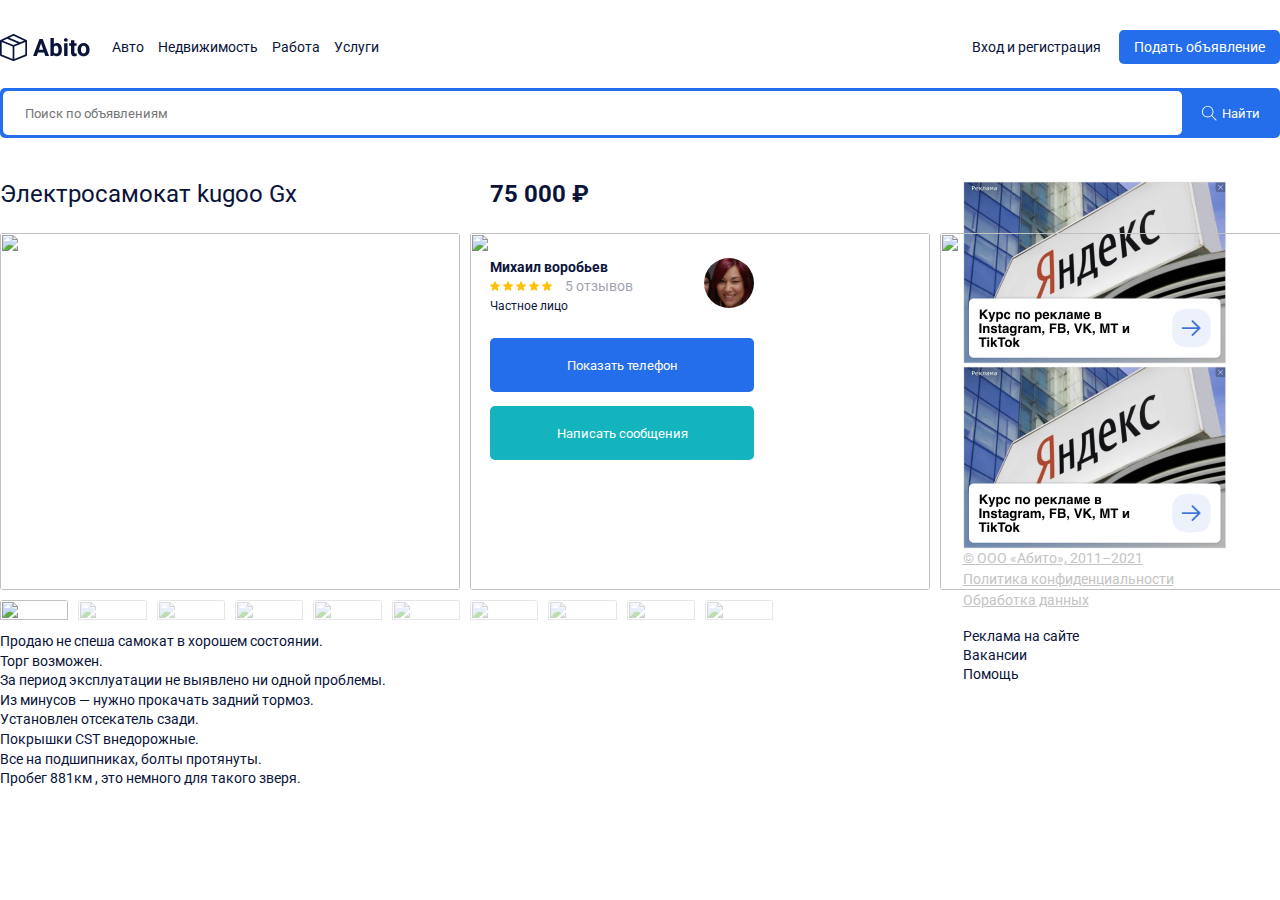
==== single.html @ 33a877c3 "add main" ====
<!DOCTYPE html>
<html lang="en">

<head>
	<meta charset="UTF-8">
	<meta http-equiv="X-UA-Compatible" content="IE=edge">
	<meta name="viewport" content="width=device-width, initial-scale=1.0">
	<link rel="stylesheet" href="./css/nullstyle.css">
	<link rel="stylesheet" href="https://unpkg.com/swiper/swiper-bundle.min.css" />
	<link rel="stylesheet" href="./css/style.css">
	<link rel="preconnect" href="https://fonts.googleapis.com">
	<link rel="preconnect" href="https://fonts.gstatic.com" crossorigin>
	<link href="https://fonts.googleapis.com/css2?family=Roboto:wght@400;700&display=swap" rel="stylesheet">
	<script src="https://unpkg.com/swiper/swiper-bundle.min.js" defer></script>
	<script src="./js/script.js" defer></script>
	<title>Страница обьявления</title>
</head>

<body>
	<!-- header start -->
	<header id="header" class="header container">
		<div class="navbar">
			<a href="index.html" class="logo">
				<img src="./img/logo.svg" alt="logo сайта abito" class="logo-image">
			</a>
			<div class="navbar-panele">
				<button class="close-menu">
					<svg  width="15" height="15" viewBox="0 0 54 54" fill="none" xmlns="http://www.w3.org/2000/svg">
						<path d="M0.5 0.5L53.5 53.5M0.5 53.5L53.5 0.5" stroke="black" />
					</svg>
				</button>

				<nav class="navbar-menu">
					<ul class="menu">
						<li class="menu-item">
							<a href="#" class="menu-link">Авто</a>
						</li>
						<li class="menu-item">
							<a href="#" class="menu-link">Недвижимость</a>
						</li>
						<li class="menu-item">
							<a href="#" class="menu-link">Работа</a>
						</li>
						<li class="menu-item">
							<a href="#" class="menu-link">Услуги</a>
						</li>
					</ul>
				</nav>
				<!-- /.nav END -->
				<div class="button-group">
					<a href="#" class="button button-link">Вход и регистрация</a>
					<a href="#" class="button button-primari">Подать объявление</a>
				</div>
				<!-- /.button-group -->

			</div>
			<!-- /.navbar-panele -->
			<button class="menu-button">
				<svg width="30" height="30" viewBox="0 0 30 30" fill="none" xmlns="http://www.w3.org/2000/svg">
					<path
						d="M0.937476 9.37501H29.0624C29.58 9.37501 29.9999 8.95498 29.9999 8.43754C29.9999 7.92002 29.5799 7.50006 29.0624 7.50006H0.937476C0.419955 7.50006 0 7.92009 0 8.43754C0 8.95498 0.420033 9.37501 0.937476 9.37501Z"
						fill="black" />
					<path
						d="M29.0624 14.0626H0.937476C0.419955 14.0626 0 14.4826 0 15C0 15.5175 0.420033 15.9375 0.937476 15.9375H29.0624C29.58 15.9375 29.9999 15.5175 29.9999 15C29.9999 14.4826 29.58 14.0626 29.0624 14.0626Z"
						fill="black" />
					<path
						d="M29.0625 20.625H10.3125C9.79495 20.625 9.375 21.0451 9.375 21.5625C9.375 22.08 9.79503 22.5 10.3125 22.5H29.0625C29.58 22.5 29.9999 22.0799 29.9999 21.5625C30 21.045 29.58 20.625 29.0625 20.625Z"
						fill="black" />
				</svg>

			</button>
		</div>
		<!-- /.navbar -->
		<div class="search-panel">
			<input type="search" class="search-input" placeholder="Поиск по объявлениям">
			<button class="search-button">
				<svg class="search-icon" width="15" height="15" viewBox="0 0 15 15" fill="none"
					xmlns="http://www.w3.org/2000/svg">
					<g clip-path="url(#clip0)">
						<path
							d="M14.6506 14.0012L10.0862 9.43675C10.9465 8.43352 11.4706 7.13293 11.4706 5.71058C11.4706 2.54822 8.89765 -0.0247192 5.7353 -0.0247192C4.20353 -0.0247192 2.76265 0.571751 1.67824 1.6544C0.595589 2.73793 -0.000881376 4.17881 9.77541e-07 5.71058C9.77541e-07 8.87293 2.57294 11.4459 5.7353 11.4459C7.15765 11.4459 8.45912 10.9218 9.46235 10.0615L14.0268 14.6259L14.6506 14.0012ZM5.7353 10.5635C3.06 10.5635 0.882354 8.38675 0.882354 5.71058C0.881472 4.41352 1.38618 3.19499 2.30294 2.2791C3.21882 1.36234 4.43824 0.857634 5.7353 0.857634C8.41059 0.857634 10.5882 3.0344 10.5882 5.71058C10.5882 8.38587 8.41059 10.5635 5.7353 10.5635Z"
							fill="white" />
					</g>
					<defs>
						<clipPath id="clip0">
							<rect width="15" height="15" fill="white" />
						</clipPath>
					</defs>
				</svg>

				<span class="search-button-text">
					Найти
				</span>
			</button>
		</div>
		<!-- /.search-panel -->
	</header>
	<!-- header END -->
	<div class="page-content container">
		<main class="main main-single">
			<div class="content">
				<h2 class="page-title">Электросамокат kugoo Gx</h2>
				<!-- Слайдер -->
				<div style="--swiper-navigation-color: #fff; --swiper-pagination-color: #fff"
					class="swiper-container mySwiper2">
					<div class="swiper-wrapper">
						<div class="swiper-slide">
							<img src="https://swiperjs.com/demos/images/nature-1.jpg" />
						</div>
						<div class="swiper-slide">
							<img src="https://swiperjs.com/demos/images/nature-2.jpg" />
						</div>
						<div class="swiper-slide">
							<img src="https://swiperjs.com/demos/images/nature-3.jpg" />
						</div>
						<div class="swiper-slide">
							<img src="https://swiperjs.com/demos/images/nature-4.jpg" />
						</div>
						<div class="swiper-slide">
							<img src="https://swiperjs.com/demos/images/nature-5.jpg" />
						</div>
						<div class="swiper-slide">
							<img src="https://swiperjs.com/demos/images/nature-6.jpg" />
						</div>
						<div class="swiper-slide">
							<img src="https://swiperjs.com/demos/images/nature-7.jpg" />
						</div>
						<div class="swiper-slide">
							<img src="https://swiperjs.com/demos/images/nature-8.jpg" />
						</div>
						<div class="swiper-slide">
							<img src="https://swiperjs.com/demos/images/nature-9.jpg" />
						</div>
						<div class="swiper-slide">
							<img src="https://swiperjs.com/demos/images/nature-10.jpg" />
						</div>
					</div>
				</div>
				<div thumbsSlider="" class="swiper-container mySwiper">
					<div class="swiper-wrapper">
						<div class="swiper-slide">
							<img src="https://swiperjs.com/demos/images/nature-1.jpg" />
						</div>
						<div class="swiper-slide">
							<img src="https://swiperjs.com/demos/images/nature-2.jpg" />
						</div>
						<div class="swiper-slide">
							<img src="https://swiperjs.com/demos/images/nature-3.jpg" />
						</div>
						<div class="swiper-slide">
							<img src="https://swiperjs.com/demos/images/nature-4.jpg" />
						</div>
						<div class="swiper-slide">
							<img src="https://swiperjs.com/demos/images/nature-5.jpg" />
						</div>
						<div class="swiper-slide">
							<img src="https://swiperjs.com/demos/images/nature-6.jpg" />
						</div>
						<div class="swiper-slide">
							<img src="https://swiperjs.com/demos/images/nature-7.jpg" />
						</div>
						<div class="swiper-slide">
							<img src="https://swiperjs.com/demos/images/nature-8.jpg" />
						</div>
						<div class="swiper-slide">
							<img src="https://swiperjs.com/demos/images/nature-9.jpg" />
						</div>
						<div class="swiper-slide">
							<img src="https://swiperjs.com/demos/images/nature-10.jpg" />
						</div>
					</div>
				</div>
				<div class="content-text">
					<p>
						Продаю не спеша самокат в хорошем состоянии. <br>
						Торг возможен. <br>
						За период эксплуатации не выявлено ни одной проблемы. <br>
						Из минусов — нужно прокачать задний тормоз. <br>
						Установлен отсекатель сзади. <br>
						Покрышки CST внедорожные. <br>
						Все на подшипниках, болты протянуты. <br>
						Пробег 881км , это немного для такого зверя. <br>
					</p>
				</div>
			</div>
			<!-- /.content -->
			<div class="author">
				<strong class="single-price"> 75 000 ₽</strong>
				<div class="author-wrapper">
					<div class="author-info">
						<span class="author-name">Михаил воробьев</span>
						<div class="rating">
							<svg width="10" height="10" viewBox="0 0 10 10" fill="none"
								xmlns="http://www.w3.org/2000/svg">
								<g clip-path="url(#clip0)">
									<path
										d="M9.97393 3.83595C9.90847 3.63346 9.72887 3.48965 9.51639 3.4705L6.63011 3.20842L5.4888 0.537072C5.40465 0.341297 5.21299 0.214569 5.00005 0.214569C4.78711 0.214569 4.59545 0.341297 4.5113 0.53753L3.36999 3.20842L0.483257 3.4705C0.271154 3.4901 0.0920116 3.63346 0.0261682 3.83595C-0.0396751 4.03844 0.0211327 4.26054 0.181583 4.40054L2.36326 6.31389L1.71994 9.14775C1.67286 9.35612 1.75374 9.5715 1.92662 9.69647C2.01955 9.76361 2.12827 9.79779 2.23791 9.79779C2.33244 9.79779 2.42621 9.77231 2.51036 9.72195L5.00005 8.23396L7.48882 9.72195C7.67094 9.83152 7.90052 9.82152 8.07302 9.69647C8.24598 9.57112 8.32678 9.35566 8.27971 9.14775L7.63638 6.31389L9.81806 4.40093C9.97851 4.26054 10.0398 4.03882 9.97393 3.83595Z"
										fill="#FFC107" />
								</g>
								<defs>
									<clipPath id="clip0">
										<rect width="10" height="10" fill="white" />
									</clipPath>
								</defs>
							</svg>
							<svg width="10" height="10" viewBox="0 0 10 10" fill="none"
								xmlns="http://www.w3.org/2000/svg">
								<g clip-path="url(#clip0)">
									<path
										d="M9.97393 3.83595C9.90847 3.63346 9.72887 3.48965 9.51639 3.4705L6.63011 3.20842L5.4888 0.537072C5.40465 0.341297 5.21299 0.214569 5.00005 0.214569C4.78711 0.214569 4.59545 0.341297 4.5113 0.53753L3.36999 3.20842L0.483257 3.4705C0.271154 3.4901 0.0920116 3.63346 0.0261682 3.83595C-0.0396751 4.03844 0.0211327 4.26054 0.181583 4.40054L2.36326 6.31389L1.71994 9.14775C1.67286 9.35612 1.75374 9.5715 1.92662 9.69647C2.01955 9.76361 2.12827 9.79779 2.23791 9.79779C2.33244 9.79779 2.42621 9.77231 2.51036 9.72195L5.00005 8.23396L7.48882 9.72195C7.67094 9.83152 7.90052 9.82152 8.07302 9.69647C8.24598 9.57112 8.32678 9.35566 8.27971 9.14775L7.63638 6.31389L9.81806 4.40093C9.97851 4.26054 10.0398 4.03882 9.97393 3.83595Z"
										fill="#FFC107" />
								</g>
								<defs>
									<clipPath id="clip0">
										<rect width="10" height="10" fill="white" />
									</clipPath>
								</defs>
							</svg>
							<svg width="10" height="10" viewBox="0 0 10 10" fill="none"
								xmlns="http://www.w3.org/2000/svg">
								<g clip-path="url(#clip0)">
									<path
										d="M9.97393 3.83595C9.90847 3.63346 9.72887 3.48965 9.51639 3.4705L6.63011 3.20842L5.4888 0.537072C5.40465 0.341297 5.21299 0.214569 5.00005 0.214569C4.78711 0.214569 4.59545 0.341297 4.5113 0.53753L3.36999 3.20842L0.483257 3.4705C0.271154 3.4901 0.0920116 3.63346 0.0261682 3.83595C-0.0396751 4.03844 0.0211327 4.26054 0.181583 4.40054L2.36326 6.31389L1.71994 9.14775C1.67286 9.35612 1.75374 9.5715 1.92662 9.69647C2.01955 9.76361 2.12827 9.79779 2.23791 9.79779C2.33244 9.79779 2.42621 9.77231 2.51036 9.72195L5.00005 8.23396L7.48882 9.72195C7.67094 9.83152 7.90052 9.82152 8.07302 9.69647C8.24598 9.57112 8.32678 9.35566 8.27971 9.14775L7.63638 6.31389L9.81806 4.40093C9.97851 4.26054 10.0398 4.03882 9.97393 3.83595Z"
										fill="#FFC107" />
								</g>
								<defs>
									<clipPath id="clip0">
										<rect width="10" height="10" fill="white" />
									</clipPath>
								</defs>
							</svg>
							<svg width="10" height="10" viewBox="0 0 10 10" fill="none"
								xmlns="http://www.w3.org/2000/svg">
								<g clip-path="url(#clip0)">
									<path
										d="M9.97393 3.83595C9.90847 3.63346 9.72887 3.48965 9.51639 3.4705L6.63011 3.20842L5.4888 0.537072C5.40465 0.341297 5.21299 0.214569 5.00005 0.214569C4.78711 0.214569 4.59545 0.341297 4.5113 0.53753L3.36999 3.20842L0.483257 3.4705C0.271154 3.4901 0.0920116 3.63346 0.0261682 3.83595C-0.0396751 4.03844 0.0211327 4.26054 0.181583 4.40054L2.36326 6.31389L1.71994 9.14775C1.67286 9.35612 1.75374 9.5715 1.92662 9.69647C2.01955 9.76361 2.12827 9.79779 2.23791 9.79779C2.33244 9.79779 2.42621 9.77231 2.51036 9.72195L5.00005 8.23396L7.48882 9.72195C7.67094 9.83152 7.90052 9.82152 8.07302 9.69647C8.24598 9.57112 8.32678 9.35566 8.27971 9.14775L7.63638 6.31389L9.81806 4.40093C9.97851 4.26054 10.0398 4.03882 9.97393 3.83595Z"
										fill="#FFC107" />
								</g>
								<defs>
									<clipPath id="clip0">
										<rect width="10" height="10" fill="white" />
									</clipPath>
								</defs>
							</svg>
							<svg width="10" height="10" viewBox="0 0 10 10" fill="none"
								xmlns="http://www.w3.org/2000/svg">
								<g clip-path="url(#clip0)">
									<path
										d="M9.97393 3.83595C9.90847 3.63346 9.72887 3.48965 9.51639 3.4705L6.63011 3.20842L5.4888 0.537072C5.40465 0.341297 5.21299 0.214569 5.00005 0.214569C4.78711 0.214569 4.59545 0.341297 4.5113 0.53753L3.36999 3.20842L0.483257 3.4705C0.271154 3.4901 0.0920116 3.63346 0.0261682 3.83595C-0.0396751 4.03844 0.0211327 4.26054 0.181583 4.40054L2.36326 6.31389L1.71994 9.14775C1.67286 9.35612 1.75374 9.5715 1.92662 9.69647C2.01955 9.76361 2.12827 9.79779 2.23791 9.79779C2.33244 9.79779 2.42621 9.77231 2.51036 9.72195L5.00005 8.23396L7.48882 9.72195C7.67094 9.83152 7.90052 9.82152 8.07302 9.69647C8.24598 9.57112 8.32678 9.35566 8.27971 9.14775L7.63638 6.31389L9.81806 4.40093C9.97851 4.26054 10.0398 4.03882 9.97393 3.83595Z"
										fill="#FFC107" />
								</g>
								<defs>
									<clipPath id="clip0">
										<rect width="10" height="10" fill="white" />
									</clipPath>
								</defs>
							</svg>

							<span class="rating-counter">5 отзывов</span>
						</div>
						<span class="author-status">Частное лицо</span>
					</div>
					<!-- /.author-info -->
					<img src="./img/avatar.jpg" alt="" class="author-avatar">
				</div>
				<!-- /.author-wrapper -->
				<div class="button-group">
					<button class="button button-block button-primari">Показать телефон</button>
					<button class="button button-block button-success">Написать сообщения</button>
				</div>
				<!-- /.button-group -->
			</div>
			<!-- /.author -->
		</main>
		<!-- /.main -->
		<aside class="sidebar">
			<a href="#">
				<img src="./img/banner.jpg" alt="">
			</a>
			<a href="#">
				<img src="./img/banner.jpg" alt="">
			</a>
			<hr color="#E5E5E5" />
			<footer class="footer">
				<p class="footer-text">© ООО «Абито», 2011–2021</p>
				<ul class="footer-menu">
					<li class="footer-menu-item">
						<a href="#" class="footer-text">Политика конфиденциальности</a>
					</li>
					<li class="footer-menu-item">
						<a href="#" class="footer-text">Обработка данных</a>
					</li>
				</ul>
				<ul class="footer-menu">
					<li class="footer-menu-item">
						<a href="#" class="footer-link">Реклама на сайте</a>
					</li>
					<li class="footer-menu-item">
						<a href="#" class="footer-link">Вакансии</a>
					</li>
					<li class="footer-menu-item">
						<a href="#" class="footer-link">Помощь</a>
					</li>
				</ul>
			</footer>
		</aside>
		<!-- /.sidebar -->
	</div>
	<!-- /.page-content -->
</body>

</html>
---- css/nullstyle.css ----
/*=================================Обнуление=====================================*/
*{
	padding: 0;
	margin: 0;
	border: 0;
}
*,*:before,*:after{
	-moz-box-sizing: border-box;
	-webkit-box-sizing: border-box;
	box-sizing: border-box;
}
:focus,:active{outline: none;}
a:focus,a:active{outline: none;}
nav,footer,header,aside{display: block;}
html,body{
	height: 100%;
	width: 100%;
	font-size: 100%;
	line-height: 1;
	font-size: 14px;
	-ms-text-size-adjust: 100%;
	-moz-text-size-adjust: 100%;
	-webkit-text-size-adjust: 100%;
}
input,button,textarea{font-family:inherit;}
input::-ms-clear{display: none;}
button{cursor: pointer;}
button::-moz-focus-inner {padding:0;border:0;}
a, a:visited{text-decoration: none;}
a:hover{text-decoration: none;}
ul li{list-style: none;}
img{vertical-align: top;}
h1,h2,h3,h4,h5,h6{font-size:inherit;font-weight: 400;}
/*=================================Обнуление=====================================*/
---- css/style.css ----
body {
	font-family: 'Roboto', sans-serif;
	font-size: 14px;
	color: #0A143A;
}

.container {
	max-width: 1446px;
	margin: auto;
}

.header {
	padding-top: 30px;
	padding-bottom: 30px;
	margin-bottom: 12px;
}

.navbar {
	display: flex;
	align-items: center;
	justify-content: space-between;
	margin-bottom: 24px;
}

.navbar-panele {
	display: flex;
	flex-grow: 1;
	align-items: center;
}

.logo {}

.logo-image {}

.navbar-menu {
	margin-right: auto;
}

.menu {
	display: flex;
	list-style: none;
	margin: 0;
	padding-left: 22px;
	padding-right: 22px;
}

.menu-item:not(:last-child) {
	margin-right: 14px;
}

.menu-link {
	text-decoration: none;
	color: inherit;
}

.button-group {}

.button {
	cursor: pointer;
	padding: 10px 15px;
	text-decoration: none;
	display: inline-block;
}

.button-link {
	color: inherit;
}

.button-primari {
	background: #256EEB;
	border-radius: 5px;
	color: white;
}

.search-panel {
	display: flex;
	height: 50px;
	background: #256EEB;
	border-radius: 5px;
	padding: 3px;
}

.search-input {
	flex-grow: 1;
	background: #FFFFFF;
	border-radius: 5px;
	border: none;
	padding-left: 22px;
	padding-right: 22px;
}

.search-button {
	background: #256EEB;
	color: white;
	padding-left: 20px;
	padding-right: 17px;
	display: flex;
	align-items: center;
}

.search-icon {}

.search-button-text {
	margin-left: 5px;
}

.page-content {
	display: grid;
	grid-template-columns: 9fr 3fr;
	grid-column-gap: 10px;
}

.container {}

.main {}

.page-title {
	font-size: 24px;
	line-height: 28px;
	color: #0A143A;
	margin-top: 0;
	margin-bottom: 25px;
}

.cards {
	display: flex;
	flex-wrap: wrap;
}

.card {
	margin-bottom: 20px;
	margin-right: 20px;
}



.card-img {
	border-radius: 10px;
	width: 264px;
	height: 178px;
	object-fit: cover;
}

.card-header {
	display: flex;
	justify-content: space-between;
	align-items: center;
}

.card-title {
	font-size: 16px;
	line-height: 19px;
	color: #256EEB;
	margin-top: 12px;
	margin-bottom: 5px;
}

.like {
	background-color: white;
	border: none;
	cursor: pointer;
	margin-left: 15px;
}

.card-prise {
	display: block;
	font-size: 16px;
	line-height: 19px;
	margin-bottom: 10px;
}

.card-text {
	font-size: 14px;
	line-height: 16px;
	color: #C4C4C4;
	margin-bottom: 4px;
	margin-top: 0;
}

.sidebar .page-title {
	font-size: 18px;
	line-height: 21px;
	color: #0A143A;
	margin-bottom: 23px;
}

.service {
	margin-bottom: 25px;
}

.service-image {}

.service-title {
	font-weight: bold;
	font-size: 14px;
	line-height: 16px;
	color: #0A143A;
	margin-top: 7px;
	margin-bottom: 5px;

}

.service-text {
	width: 217px;
	font-size: 14px;
	line-height: 16px;
	color: #0A143A;
}

.footer {}

.footer-text {
	display: inline-block;
	font-size: 14px;
	line-height: 16px;
	text-decoration-line: underline;
	color: #C4C4C4;
	margin-bottom: 5px;
}

.footer-link {
	display: inline-block;
	color: inherit;
	text-decoration: none;
	margin-bottom: 5px;
}

.footer-menu {
	margin: 0;
	padding: 0;
	list-style: none;
	margin-bottom: 16px;
}

.footer-menu-item {}


.main-single {
	display: flex;
	align-items: flex-start;
}

.content {
	max-width: 460px;
	margin-right: 30px;
}

.swiper-container {
	width: 100%;
	height: 357px;
	margin-left: auto;
	margin-right: auto;
}

.swiper-slide {
	background-size: cover;
	background-position: center;
}

.mySwiper2 {
	width: 100%;
	border-radius: 10px;
}

.mySwiper {
	height: 20%;
	box-sizing: border-box;
	padding: 10px 0;
}

.mySwiper .swiper-slide {
	width: 25%;
	height: 100%;
	opacity: 0.4;
	border-radius: 10px;
}

.mySwiper .swiper-slide-thumb-active {
	opacity: 1;
}

.swiper-slide img {
	display: block;
	width: 100%;
	height: 100%;
	object-fit: cover;
	border-radius: 3px;
}

.content-text {
	font-size: 14px;
	line-height: 140%;
	color: inherit;
}

.single-price {
	display: block;
	font-size: 24px;
	line-height: 28px;
	margin-top: 0;
	margin-bottom: 25px;
}

.author {
	min-width: 264px;
}

.author-wrapper {
	display: flex;
	align-items: center;
	justify-content: space-between;
}

.author-avatar {
	width: 50px;
	height: 50px;
	object-fit: cover;
	border-radius: 50%;
	margin-top: 25px;
	margin-bottom: 30px;
}

.author-name {
	font-weight: bold;
	font-size: 14px;
	line-height: 16px;
	display: block;
	margin-bottom: 4px;
}

.author-status {
	font-size: 12px;
	line-height: 14px;
	color: #0A143A;
}

.rating {
	margin-bottom: 5px;
}

.rating-counter {
	margin-left: 10px;
	opacity: 0.4;
}

.button-block {
	display: block;
	width: 100%;
	height: 54px;
	margin-bottom: 14px;
}

.button-success {
	background: #14B4BE;
	border-radius: 5px;
	color: white;
}

.menu-button {
	display: none;
	background-color: white;
	border: none;
	cursor: pointer;
}
.close-menu {
	display: none;
}
@media (max-width: 1200px) {
	.container {
		max-width: 960px;
	}

	.card {
		width: 45%;
	}

	.card-img {
		height: 200px;
		width: 100%;
	}
}

@media (max-width: 992px) {
	.container {
		max-width: 740px;
	}

	.card-img {
		height: 150px;
	}
}

@media (max-width: 768px) {
	.container {
		max-width: 560px;
	}

	.card {
		width: 100%;
	}

	.page-content {
		grid-template-columns: 8fr 4fr;
	}

	.menu-button {
		display: block;
	}

	.navbar-panele {
		position: fixed;
		right: 0;
		top: 0;
		width: 100%;
		height: 100%;
		background-color: white;
		z-index: 9;
		display: flex;
		flex-direction: column;
		align-items: center;
		justify-content: center;
		transition: transform 0.5s, opacity 0.5s;
		transform: translateX(100%);
		opacity: 0;
	}
	.is-open {
		transform: translateX(0);
		opacity: 1;

	}
	.navbar-menu {
		margin-left: auto;
		margin-bottom: 20px;
	}

	.menu {
		flex-direction: column;
		align-items: center;
		justify-content: center;
		/* margin-right: 0; */
	}
	.menu-item:not(:last-child) {
		margin-right: 0;
	}
	.menu-item {
		margin-bottom: 10px;
	}
	.button-group {
		display: flex;
		flex-direction: column;
	}
	.close-menu {
		display: block;
		position: absolute;
		right: 30px;
		top: 30px;
		cursor: pointer;
		background-color: white;
	}
}


@media (max-width: 576px) {
	.container {
		max-width: 90%;
	}

	.card {
		margin-right: 0;
	}

	.card-img {
		height: 250px;
	}

	.page-content {
		grid-template-columns: 12fr;
	}
	.search-button-text {
		display: none;
	}
}
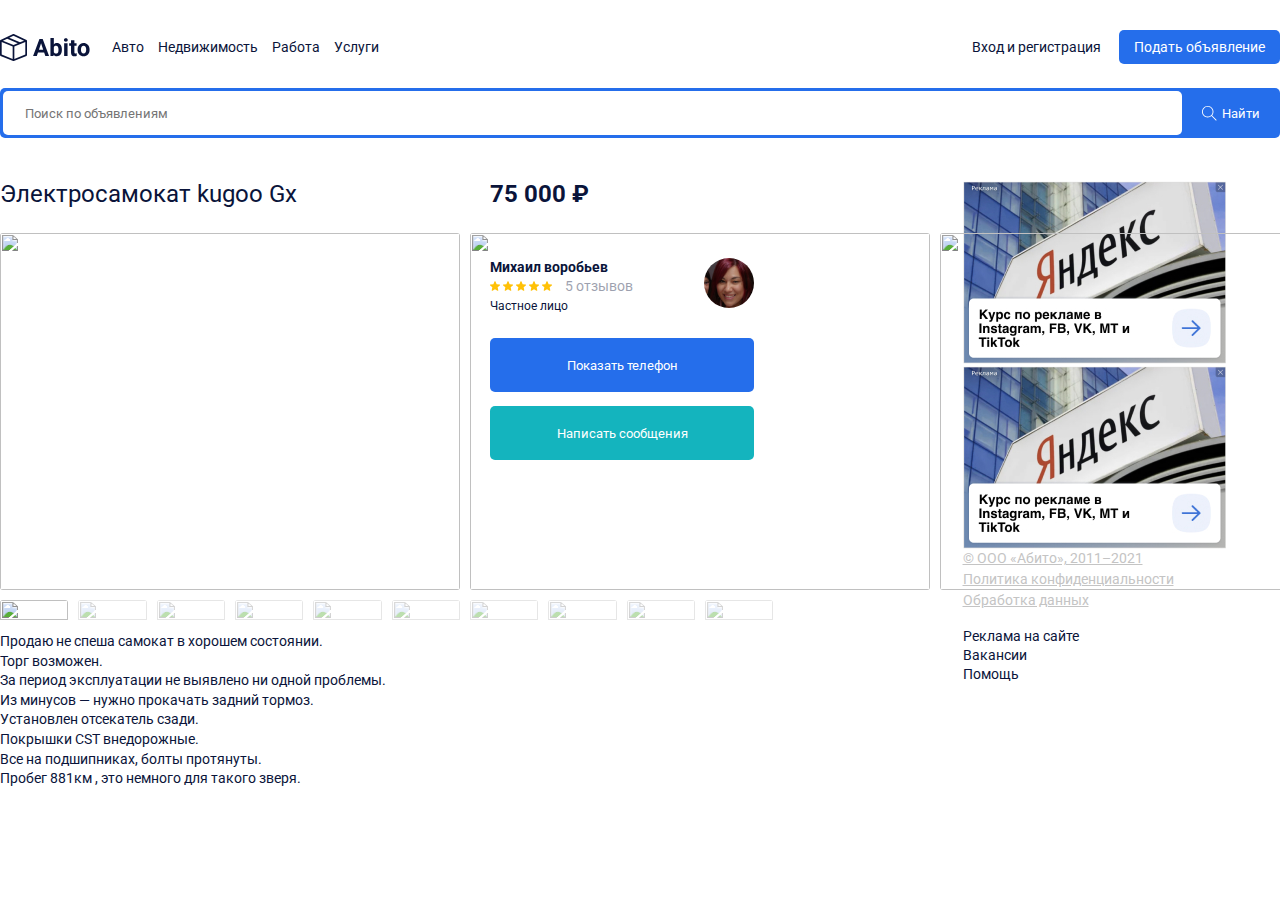
==== commit d5f937e6: "fix mobile-adaptive" ====
--- a/single.html
+++ b/single.html
@@ -96,7 +96,7 @@
 		<!-- /.search-panel -->
 	</header>
 	<!-- header END -->
-	<div class="page-content container">
+	<div class="page-content page-content-single container">
 		<main class="main main-single">
 			<div class="content">
 				<h2 class="page-title">Электросамокат kugoo Gx</h2>
@@ -273,7 +273,7 @@
 			<!-- /.author -->
 		</main>
 		<!-- /.main -->
-		<aside class="sidebar">
+		<aside class="sidebar sidebar-single">
 			<a href="#">
 				<img src="./img/banner.jpg" alt="">
 			</a>
--- a/css/style.css
+++ b/css/style.css
@@ -128,6 +128,7 @@
 }
 
 .card {
+	width: 264px;
 	margin-bottom: 20px;
 	margin-right: 20px;
 }
@@ -362,9 +363,15 @@
 	border: none;
 	cursor: pointer;
 }
+
 .close-menu {
 	display: none;
 }
+
+.sidebar-single {
+	display: block;
+}
+
 @media (max-width: 1200px) {
 	.container {
 		max-width: 960px;
@@ -377,6 +384,20 @@
 	.card-img {
 		height: 200px;
 		width: 100%;
+	}
+
+	.sidebar-single {
+		display: none;
+	}
+
+	.main-single {
+		width: 100%;
+		justify-content: space-between;
+	}
+
+	.page-content-single {
+		display: flex;
+		grid-template-columns: 12fr;
 	}
 }
 
@@ -423,11 +444,13 @@
 		transform: translateX(100%);
 		opacity: 0;
 	}
+
 	.is-open {
 		transform: translateX(0);
 		opacity: 1;
 
 	}
+
 	.navbar-menu {
 		margin-left: auto;
 		margin-bottom: 20px;
@@ -439,16 +462,20 @@
 		justify-content: center;
 		/* margin-right: 0; */
 	}
+
 	.menu-item:not(:last-child) {
 		margin-right: 0;
 	}
+
 	.menu-item {
 		margin-bottom: 10px;
 	}
+
 	.button-group {
 		display: flex;
 		flex-direction: column;
 	}
+
 	.close-menu {
 		display: block;
 		position: absolute;
@@ -457,6 +484,20 @@
 		cursor: pointer;
 		background-color: white;
 	}
+
+	.main-single {
+		/* align-items: center; */
+		flex-direction: column;
+	}
+
+	.content {
+		order: 2;
+		margin-right: 0;
+	}
+
+	.author {
+		order: 1;
+	}
 }
 
 
@@ -476,7 +517,14 @@
 	.page-content {
 		grid-template-columns: 12fr;
 	}
+
+	.main-single {
+		align-items: center;
+	}
 	.search-button-text {
 		display: none;
 	}
+	.content {
+		max-width: 90%;
+	}
 }